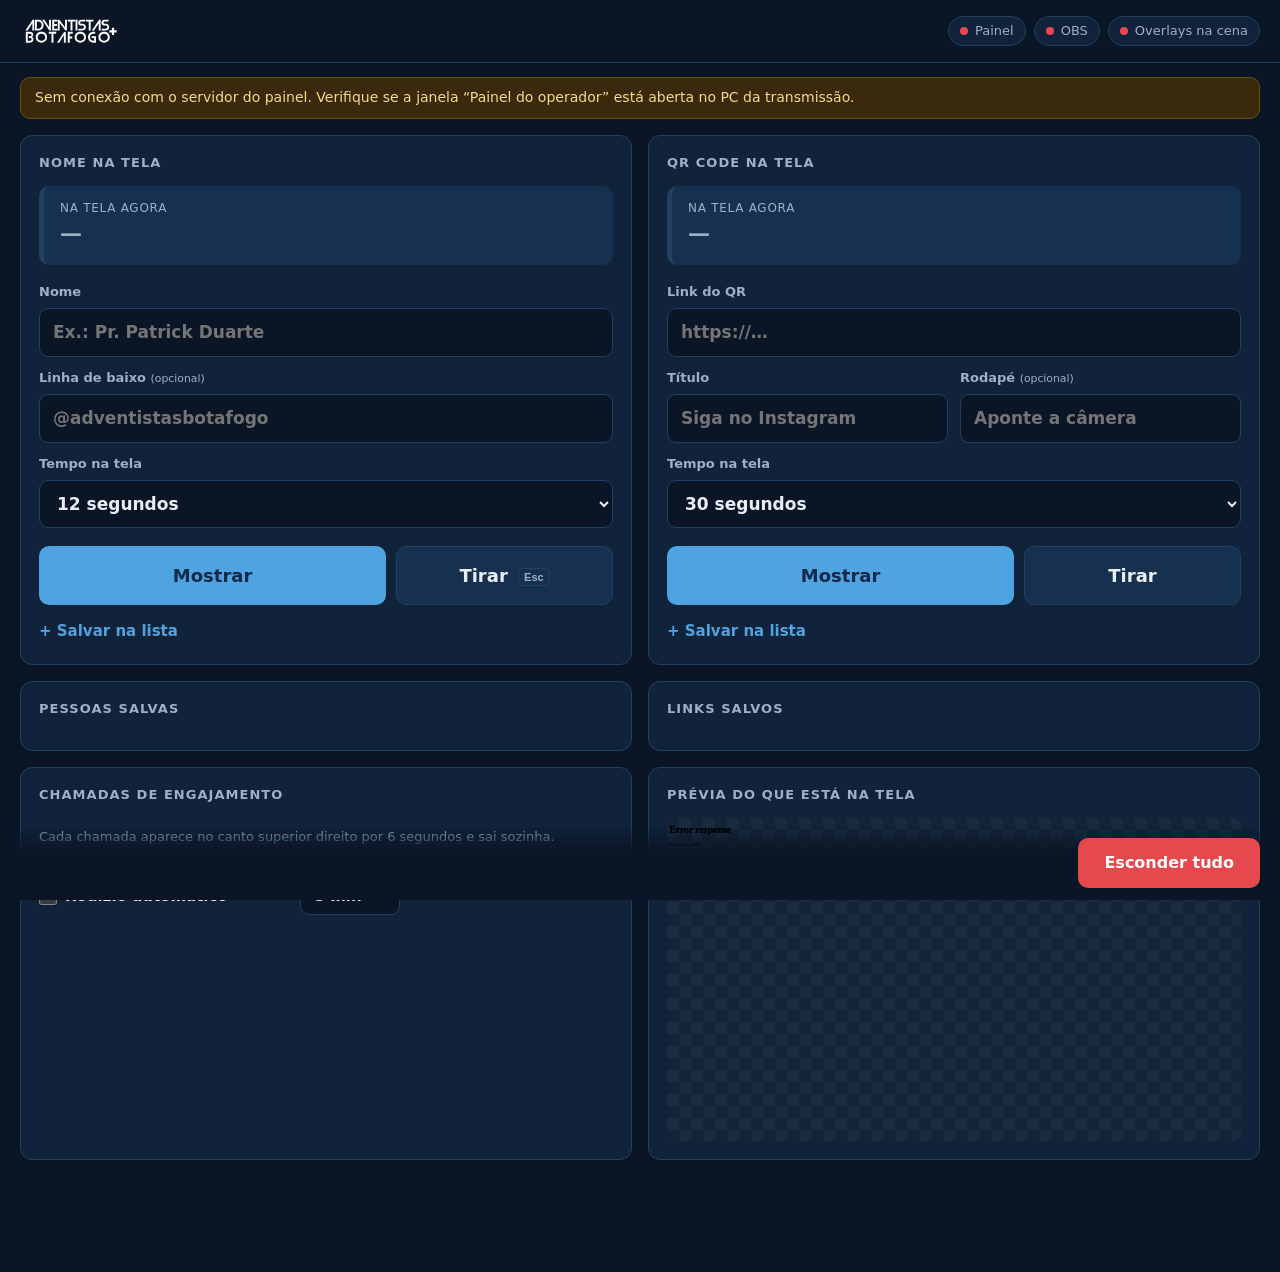
==== overlays OBS/painel/publico/index.html @ cd2907d4 "Versão 1.0: overlays e painel do operador Nome na tela, QR code, chamadas de engajamento (webm do Ef" ====
<!doctype html>
<html lang="pt-BR">
<head>
<meta charset="utf-8">
<meta name="viewport" content="width=device-width, initial-scale=1">
<title>Painel — Adventistas Botafogo</title>
<link rel="stylesheet" href="painel.css">
</head>
<body>
  <header class="topo">
    <div class="marca-topo">
      <img class="logo" src="logo-branca.svg" alt="Adventistas Botafogo">
      <span class="versao" id="versao"></span>
    </div>
    <div class="status">
      <span class="pilula" id="stServidor"><i></i>Painel</span>
      <span class="pilula" id="stObs"><i></i>OBS</span>
      <span class="pilula" id="stFonte"><i></i>Overlays na cena</span>
      <button class="btn-mini" id="btnInstalar" hidden>Instalar no OBS</button>
    </div>
  </header>

  <div class="aviso" id="aviso" hidden></div>

  <main class="grade">
    <!-- Nome -->
    <section class="cartao a-nome" aria-labelledby="tNome">
      <div class="cartao-cab">
        <h2 id="tNome">Nome na tela</h2>
        <span class="no-ar" id="noAr" hidden>● NO AR <b id="tempo">0:00</b></span>
      </div>

      <div class="atual" id="atual">
        <span class="atual-rotulo">Na tela agora</span>
        <strong id="atualNome">—</strong>
        <span id="atualLinha"></span>
      </div>

      <form id="form" autocomplete="off">
        <label>Nome
          <input id="nome" maxlength="120" placeholder="Ex.: Pr. Patrick Duarte" required>
        </label>
        <label><span>Linha de baixo <small>(opcional)</small></span>
          <input id="linha" maxlength="120" placeholder="@adventistasbotafogo">
        </label>
        <label>Tempo na tela
          <select id="duracao">
            <option value="0">Fica até eu tirar</option>
            <option value="8">8 segundos</option>
            <option value="12" selected>12 segundos</option>
            <option value="20">20 segundos</option>
          </select>
        </label>
        <div class="acoes">
          <button type="submit" class="btn btn-mostrar" id="btnMostrar">Mostrar</button>
          <button type="button" class="btn btn-tirar" id="btnTirar">Tirar <kbd>Esc</kbd></button>
        </div>
        <button type="button" class="btn-link" id="btnSalvar">+ Salvar na lista</button>
      </form>
    </section>

    <!-- QR code -->
    <section class="cartao a-qr" aria-labelledby="tQr">
      <div class="cartao-cab">
        <h2 id="tQr">QR code na tela</h2>
        <span class="no-ar" id="qrNoAr" hidden>● NO AR <b id="qrTempo">0:00</b></span>
      </div>

      <div class="atual" id="qrAtual">
        <span class="atual-rotulo">Na tela agora</span>
        <strong id="qrAtualTitulo">—</strong>
        <span id="qrAtualUrl"></span>
      </div>

      <form id="qrForm" autocomplete="off">
        <label>Link do QR
          <input id="qrUrl" maxlength="500" inputmode="url" placeholder="https://…" required>
        </label>
        <div class="dupla">
          <label>Título
            <input id="qrTitulo" maxlength="60" placeholder="Siga no Instagram">
          </label>
          <label><span>Rodapé <small>(opcional)</small></span>
            <input id="qrRodape" maxlength="60" placeholder="Aponte a câmera">
          </label>
        </div>
        <label>Tempo na tela
          <select id="qrDuracao">
            <option value="0">Fica até eu tirar</option>
            <option value="15">15 segundos</option>
            <option value="30" selected>30 segundos</option>
            <option value="60">1 minuto</option>
          </select>
        </label>
        <div class="acoes">
          <button type="submit" class="btn btn-mostrar">Mostrar</button>
          <button type="button" class="btn btn-tirar" id="qrTirar">Tirar</button>
        </div>
        <button type="button" class="btn-link" id="qrSalvar">+ Salvar na lista</button>
      </form>
    </section>

    <section class="cartao a-lista" aria-labelledby="tLista">
      <div class="cartao-cab"><h2 id="tLista">Pessoas salvas</h2></div>
      <ul class="lista" id="lista"></ul>
      <p class="vazio" id="listaVazia" hidden>Nenhuma pessoa salva ainda. Preencha o nome e clique em “Salvar na lista”.</p>
    </section>

    <section class="cartao a-links" aria-labelledby="tLinks">
      <div class="cartao-cab"><h2 id="tLinks">Links salvos</h2></div>
      <ul class="lista" id="links"></ul>
      <p class="vazio" id="linksVazia" hidden>Nenhum link salvo ainda. Preencha o link e clique em “Salvar na lista”.</p>
    </section>

    <section class="cartao a-eng" aria-labelledby="tEng">
      <div class="cartao-cab">
        <h2 id="tEng">Chamadas de engajamento</h2>
        <span class="no-ar" id="engNoAr" hidden>● NO AR</span>
      </div>
      <div class="chamadas" id="chamadas"></div>
      <p class="dica">Cada chamada aparece no canto superior direito por 6 segundos e sai sozinha.</p>

      <div class="rodizio">
        <label class="chave">
          <input type="checkbox" id="rodAtivo">
          <span>Rodízio automático</span>
        </label>
        <label class="rod-intervalo">a cada
          <select id="rodMinutos">
            <option value="5">5 min</option>
            <option value="10">10 min</option>
            <option value="15">15 min</option>
            <option value="20">20 min</option>
            <option value="30">30 min</option>
          </select>
        </label>
        <div class="rod-ids" id="rodIds"></div>
        <p class="rod-proxima" id="rodProxima"></p>
      </div>
    </section>

    <section class="cartao a-previa" aria-labelledby="tPrevia">
      <div class="cartao-cab"><h2 id="tPrevia">Prévia do que está na tela</h2></div>
      <div class="previa" id="previa">
        <iframe src="/overlay/lower-third.html?controle=1" title="Prévia do nome" tabindex="-1"></iframe>
        <iframe src="/overlay/qrcode.html?controle=1" title="Prévia do QR code" tabindex="-1"></iframe>
        <iframe src="/overlay/engajamento.html?controle=1" title="Prévia das chamadas" tabindex="-1"></iframe>
      </div>
    </section>
  </main>

  <footer class="rodape">
    <button class="btn btn-panico" id="btnTudo">Esconder tudo</button>
  </footer>

<script src="painel.js"></script>
</body>
</html>
---- overlays OBS/painel/publico/painel.css ----
@font-face { font-family: "Inter"; src: url("/overlay/fontes/inter-latin-600.woff2") format("woff2"); font-weight: 600; }
@font-face { font-family: "Inter"; src: url("/overlay/fontes/inter-latin-700.woff2") format("woff2"); font-weight: 700; }

:root {
  --fundo: #0A1626;
  --cartao: #10233B;
  --cartao-2: #163050;
  --borda: #22405F;
  --texto: #E8EEF5;
  --texto-2: #9DB0C5;
  --marinho: #0F2A4A;
  --azul: #4FA3E0;
  --verde: #2FBF71;
  --vermelho: #E5484D;
  --amarelo: #E8B931;
  --raio: 12px;
}

* { box-sizing: border-box; }
html { color-scheme: dark; }
body {
  margin: 0;
  min-height: 100vh;
  background: var(--fundo);
  color: var(--texto);
  font: 500 15px/1.4 "Inter", system-ui, sans-serif;
  padding-bottom: 96px;   /* espaço do rodapé fixo */
}
button, input, select { font: inherit; color: inherit; }

/* ---------- topo ---------- */
.topo {
  display: flex; align-items: center; justify-content: space-between; gap: 16px; flex-wrap: wrap;
  padding: 14px 20px;
  border-bottom: 1px solid var(--borda);
}
.logo { height: 34px; }
.marca-topo { display: flex; align-items: center; gap: 10px; }
.versao { font-size: 12px; color: var(--texto-2); letter-spacing: .04em; }
.status { display: flex; align-items: center; gap: 8px; flex-wrap: wrap; }
.pilula {
  display: inline-flex; align-items: center; gap: 7px;
  padding: 5px 11px; border-radius: 999px;
  background: var(--cartao); border: 1px solid var(--borda);
  font-size: 13px; color: var(--texto-2);
}
.pilula i { width: 8px; height: 8px; border-radius: 50%; background: var(--texto-2); }
.pilula.ok i { background: var(--verde); }
.pilula.erro i { background: var(--vermelho); }
.pilula.ok { color: var(--texto); }

.btn-mini {
  padding: 6px 12px; border-radius: 8px; border: 0; cursor: pointer;
  background: var(--azul); color: var(--marinho); font-weight: 700; font-size: 13px;
}

.aviso {
  margin: 14px 20px 0; padding: 10px 14px; border-radius: 10px;
  background: #3A2A0B; border: 1px solid #6B4E12; color: #F5D98A; font-size: 14px;
}

/* ---------- grade ---------- */
.grade {
  display: grid; gap: 16px; padding: 16px 20px;
  grid-template-columns: minmax(0, 1fr) minmax(0, 1fr);
  grid-template-areas: "nome qr" "lista links" "eng previa";
  max-width: 1280px; margin: 0 auto;
}
.a-nome { grid-area: nome; }
.a-qr { grid-area: qr; }
.a-lista { grid-area: lista; }
.a-links { grid-area: links; }
.a-previa { grid-area: previa; }
.a-eng { grid-area: eng; }
.dupla { display: grid; grid-template-columns: 1fr 1fr; gap: 12px; }
@media (max-width: 820px) {
  .grade { grid-template-columns: 1fr; grid-template-areas: "nome" "qr" "lista" "links" "eng" "previa"; padding: 16px; }
  .dupla { grid-template-columns: 1fr; }
  .topo { padding: 12px 16px; }
}

.cartao {
  background: var(--cartao); border: 1px solid var(--borda); border-radius: var(--raio);
  padding: 18px; min-width: 0;
}
.cartao-cab { display: flex; align-items: center; justify-content: space-between; gap: 10px; margin-bottom: 14px; }
h2 { margin: 0; font-size: 13px; font-weight: 700; letter-spacing: .08em; text-transform: uppercase; color: var(--texto-2); }

.no-ar {
  padding: 4px 10px; border-radius: 6px; background: var(--vermelho); color: #fff;
  font-size: 13px; font-weight: 700; letter-spacing: .04em;
  animation: piscar 1.6s ease-in-out infinite;
}
.no-ar b { font-variant-numeric: tabular-nums; margin-left: 4px; }
@keyframes piscar { 50% { opacity: .65; } }

/* o que está na tela agora */
.atual {
  display: flex; flex-direction: column; gap: 2px;
  padding: 14px 16px; margin-bottom: 18px;
  border-radius: 10px; border-left: 5px solid var(--borda);
  background: var(--cartao-2);
}
.atual.ligado { border-left-color: var(--vermelho); }
.atual-rotulo { font-size: 12px; color: var(--texto-2); text-transform: uppercase; letter-spacing: .06em; }
.atual strong { font-size: 22px; font-weight: 700; overflow-wrap: anywhere; }
.atual span:last-child { color: var(--texto-2); overflow-wrap: anywhere; }
.atual:not(.ligado) strong { color: var(--texto-2); font-weight: 600; }

/* formulário */
form { display: grid; gap: 12px; }
label { display: grid; gap: 6px; font-size: 13px; color: var(--texto-2); font-weight: 600; }
label small { font-weight: 500; }
input, select {
  width: 100%; padding: 12px 13px; border-radius: 9px;
  background: var(--fundo); border: 1px solid var(--borda); color: var(--texto); font-size: 17px;
}
input:focus, select:focus { outline: 2px solid var(--azul); outline-offset: 1px; border-color: transparent; }

.acoes { display: grid; grid-template-columns: 1.6fr 1fr; gap: 10px; margin-top: 6px; }
.btn {
  border: 0; border-radius: 10px; cursor: pointer;
  padding: 16px 14px; font-size: 18px; font-weight: 700;
  transition: transform .06s, filter .15s;
}
.btn:active { transform: scale(.98); }
.btn:hover { filter: brightness(1.08); }
.btn:disabled { opacity: .45; cursor: not-allowed; }
.btn-mostrar { background: var(--azul); color: var(--marinho); }
.btn-tirar { background: var(--cartao-2); color: var(--texto); border: 1px solid var(--borda); }
kbd { font: 600 11px "Inter", sans-serif; padding: 2px 5px; border-radius: 4px; border: 1px solid var(--borda); color: var(--texto-2); margin-left: 4px; vertical-align: middle; }
@media (hover: none) { kbd { display: none; } }
.btn-link { justify-self: start; background: none; border: 0; padding: 4px 0; color: var(--azul); cursor: pointer; font-weight: 600; }

/* lista */
.lista { list-style: none; margin: 0; padding: 0; display: grid; grid-template-columns: minmax(0, 1fr); gap: 8px; }
.item {
  display: flex; align-items: center; gap: 10px;
  padding: 10px 10px 10px 14px; border-radius: 10px;
  background: var(--cartao-2); border: 1px solid transparent;
}
.item.ativo { border-color: var(--vermelho); }
.item-texto { flex: 1; min-width: 0; cursor: pointer; }
.item-texto strong { display: block; font-weight: 700; white-space: nowrap; overflow: hidden; text-overflow: ellipsis; }
.item-texto span { display: block; font-size: 13px; color: var(--texto-2); white-space: nowrap; overflow: hidden; text-overflow: ellipsis; }
.item button { border: 0; border-radius: 8px; cursor: pointer; font-weight: 700; }
.item .ir { padding: 9px 14px; background: var(--azul); color: var(--marinho); }
.item .rem { width: 34px; height: 34px; background: transparent; color: var(--texto-2); font-size: 18px; }
.item .rem:hover { color: var(--vermelho); }
.vazio { color: var(--texto-2); margin: 0; font-size: 14px; }

/* prévia */
.previa {
  position: relative; width: 100%; aspect-ratio: 16 / 9; overflow: hidden; border-radius: 8px;
  background:
    repeating-conic-gradient(#1a2b40 0% 25%, #142336 0% 50%) 0 0 / 24px 24px;
}
.previa iframe {
  position: absolute; top: 0; left: 0; width: 1920px; height: 1080px; border: 0;
  transform-origin: 0 0; pointer-events: none; background: transparent;
  color-scheme: light;   /* igual ao overlay; senão o navegador pinta o iframe de branco */
}

/* rodapé */
.rodape {
  position: fixed; left: 0; right: 0; bottom: 0;
  padding: 12px 20px; display: flex; justify-content: flex-end;
  background: linear-gradient(transparent, var(--fundo) 35%);
}
.btn-panico { background: var(--vermelho); color: #fff; padding: 14px 26px; font-size: 16px; }
@media (max-width: 820px) { .rodape { padding: 12px 16px; } .btn-panico { width: 100%; } }

.toast {
  position: fixed; left: 50%; bottom: 90px; transform: translateX(-50%);
  background: #fff; color: var(--marinho); font-weight: 700;
  padding: 10px 16px; border-radius: 10px; box-shadow: 0 6px 24px #0008;
  z-index: 10;
}

/* chamadas de engajamento */
.chamadas { display: grid; grid-template-columns: repeat(auto-fit, minmax(140px, 1fr)); gap: 10px; }
.chamada {
  border: 1px solid var(--borda); border-radius: 10px; cursor: pointer;
  padding: 16px 12px; font-size: 16px; font-weight: 700;
  background: var(--cartao-2); color: var(--texto);
  transition: transform .06s, filter .15s;
}
.chamada:hover { filter: brightness(1.15); }
.chamada:active { transform: scale(.98); }
.chamada.tocando { background: var(--vermelho); border-color: var(--vermelho); color: #fff; }
.dica { margin: 10px 0 0; font-size: 13px; color: var(--texto-2); }
.rodizio {
  margin-top: 16px; padding-top: 14px; border-top: 1px solid var(--borda);
  display: flex; flex-wrap: wrap; align-items: center; gap: 10px 16px;
}
.chave { display: inline-flex; align-items: center; gap: 8px; font-size: 15px; color: var(--texto); cursor: pointer; }
.chave input, .marca input { width: 18px; height: 18px; padding: 0; margin: 0; accent-color: var(--azul); }
.rod-intervalo { display: inline-flex; align-items: center; gap: 8px; }
.rod-intervalo select { width: auto; padding: 8px 10px; font-size: 15px; }
.rod-ids { display: flex; flex-wrap: wrap; gap: 6px 14px; width: 100%; }
.marca { display: inline-flex; flex-direction: row; align-items: center; gap: 6px; font-weight: 500; color: var(--texto); cursor: pointer; }
.rod-proxima { margin: 0; width: 100%; font-size: 14px; color: var(--texto-2); font-variant-numeric: tabular-nums; }
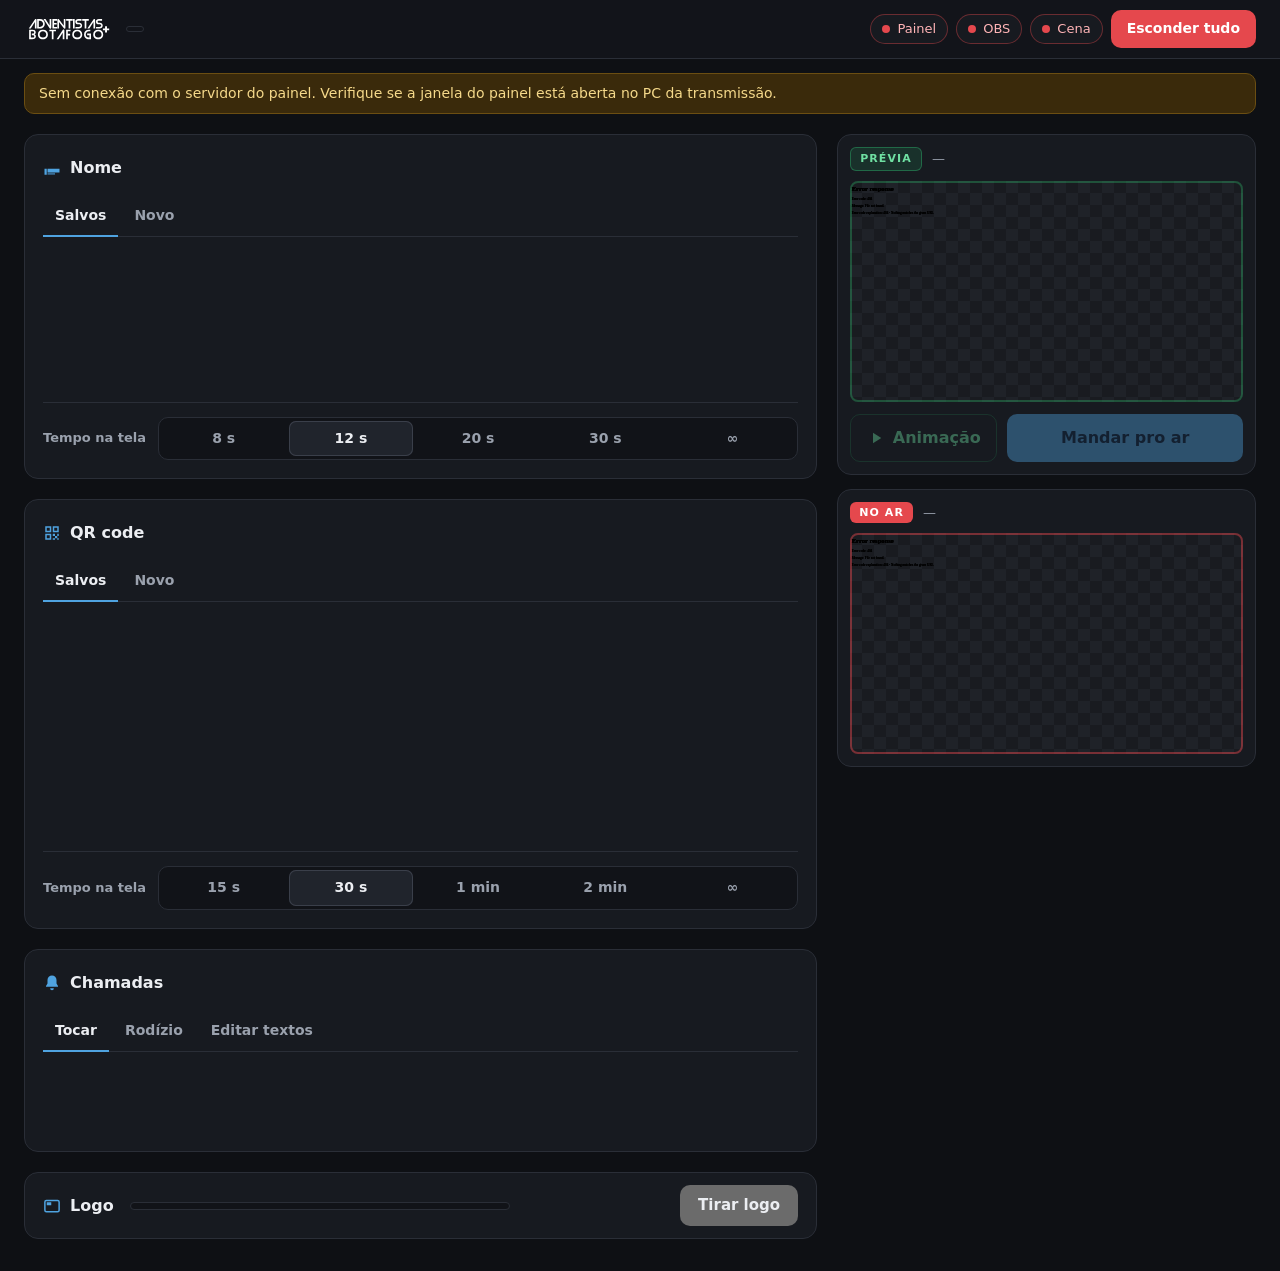
==== commit 7bb5cb52: "Versão 1.1: visual compacto, chamadas em HTML e painel novo - Nome e QR em 70%, linha de baixo em ca" ====
--- a/overlays OBS/painel/publico/index.html
+++ b/overlays OBS/painel/publico/index.html
@@ -1,158 +1,237 @@
-<!doctype html>
-<html lang="pt-BR">
-<head>
-<meta charset="utf-8">
-<meta name="viewport" content="width=device-width, initial-scale=1">
-<title>Painel — Adventistas Botafogo</title>
-<link rel="stylesheet" href="painel.css">
-</head>
-<body>
-  <header class="topo">
-    <div class="marca-topo">
-      <img class="logo" src="logo-branca.svg" alt="Adventistas Botafogo">
-      <span class="versao" id="versao"></span>
-    </div>
-    <div class="status">
-      <span class="pilula" id="stServidor"><i></i>Painel</span>
-      <span class="pilula" id="stObs"><i></i>OBS</span>
-      <span class="pilula" id="stFonte"><i></i>Overlays na cena</span>
-      <button class="btn-mini" id="btnInstalar" hidden>Instalar no OBS</button>
-    </div>
-  </header>
-
-  <div class="aviso" id="aviso" hidden></div>
-
-  <main class="grade">
-    <!-- Nome -->
-    <section class="cartao a-nome" aria-labelledby="tNome">
-      <div class="cartao-cab">
-        <h2 id="tNome">Nome na tela</h2>
-        <span class="no-ar" id="noAr" hidden>● NO AR <b id="tempo">0:00</b></span>
-      </div>
-
-      <div class="atual" id="atual">
-        <span class="atual-rotulo">Na tela agora</span>
-        <strong id="atualNome">—</strong>
-        <span id="atualLinha"></span>
-      </div>
-
-      <form id="form" autocomplete="off">
-        <label>Nome
-          <input id="nome" maxlength="120" placeholder="Ex.: Pr. Patrick Duarte" required>
-        </label>
-        <label><span>Linha de baixo <small>(opcional)</small></span>
-          <input id="linha" maxlength="120" placeholder="@adventistasbotafogo">
-        </label>
-        <label>Tempo na tela
-          <select id="duracao">
-            <option value="0">Fica até eu tirar</option>
-            <option value="8">8 segundos</option>
-            <option value="12" selected>12 segundos</option>
-            <option value="20">20 segundos</option>
-          </select>
-        </label>
-        <div class="acoes">
-          <button type="submit" class="btn btn-mostrar" id="btnMostrar">Mostrar</button>
-          <button type="button" class="btn btn-tirar" id="btnTirar">Tirar <kbd>Esc</kbd></button>
-        </div>
-        <button type="button" class="btn-link" id="btnSalvar">+ Salvar na lista</button>
-      </form>
-    </section>
-
-    <!-- QR code -->
-    <section class="cartao a-qr" aria-labelledby="tQr">
-      <div class="cartao-cab">
-        <h2 id="tQr">QR code na tela</h2>
-        <span class="no-ar" id="qrNoAr" hidden>● NO AR <b id="qrTempo">0:00</b></span>
-      </div>
-
-      <div class="atual" id="qrAtual">
-        <span class="atual-rotulo">Na tela agora</span>
-        <strong id="qrAtualTitulo">—</strong>
-        <span id="qrAtualUrl"></span>
-      </div>
-
-      <form id="qrForm" autocomplete="off">
-        <label>Link do QR
-          <input id="qrUrl" maxlength="500" inputmode="url" placeholder="https://…" required>
-        </label>
-        <div class="dupla">
-          <label>Título
-            <input id="qrTitulo" maxlength="60" placeholder="Siga no Instagram">
-          </label>
-          <label><span>Rodapé <small>(opcional)</small></span>
-            <input id="qrRodape" maxlength="60" placeholder="Aponte a câmera">
-          </label>
-        </div>
-        <label>Tempo na tela
-          <select id="qrDuracao">
-            <option value="0">Fica até eu tirar</option>
-            <option value="15">15 segundos</option>
-            <option value="30" selected>30 segundos</option>
-            <option value="60">1 minuto</option>
-          </select>
-        </label>
-        <div class="acoes">
-          <button type="submit" class="btn btn-mostrar">Mostrar</button>
-          <button type="button" class="btn btn-tirar" id="qrTirar">Tirar</button>
-        </div>
-        <button type="button" class="btn-link" id="qrSalvar">+ Salvar na lista</button>
-      </form>
-    </section>
-
-    <section class="cartao a-lista" aria-labelledby="tLista">
-      <div class="cartao-cab"><h2 id="tLista">Pessoas salvas</h2></div>
-      <ul class="lista" id="lista"></ul>
-      <p class="vazio" id="listaVazia" hidden>Nenhuma pessoa salva ainda. Preencha o nome e clique em “Salvar na lista”.</p>
-    </section>
-
-    <section class="cartao a-links" aria-labelledby="tLinks">
-      <div class="cartao-cab"><h2 id="tLinks">Links salvos</h2></div>
-      <ul class="lista" id="links"></ul>
-      <p class="vazio" id="linksVazia" hidden>Nenhum link salvo ainda. Preencha o link e clique em “Salvar na lista”.</p>
-    </section>
-
-    <section class="cartao a-eng" aria-labelledby="tEng">
-      <div class="cartao-cab">
-        <h2 id="tEng">Chamadas de engajamento</h2>
-        <span class="no-ar" id="engNoAr" hidden>● NO AR</span>
-      </div>
-      <div class="chamadas" id="chamadas"></div>
-      <p class="dica">Cada chamada aparece no canto superior direito por 6 segundos e sai sozinha.</p>
-
-      <div class="rodizio">
-        <label class="chave">
-          <input type="checkbox" id="rodAtivo">
-          <span>Rodízio automático</span>
-        </label>
-        <label class="rod-intervalo">a cada
-          <select id="rodMinutos">
-            <option value="5">5 min</option>
-            <option value="10">10 min</option>
-            <option value="15">15 min</option>
-            <option value="20">20 min</option>
-            <option value="30">30 min</option>
-          </select>
-        </label>
-        <div class="rod-ids" id="rodIds"></div>
-        <p class="rod-proxima" id="rodProxima"></p>
-      </div>
-    </section>
-
-    <section class="cartao a-previa" aria-labelledby="tPrevia">
-      <div class="cartao-cab"><h2 id="tPrevia">Prévia do que está na tela</h2></div>
-      <div class="previa" id="previa">
-        <iframe src="/overlay/lower-third.html?controle=1" title="Prévia do nome" tabindex="-1"></iframe>
-        <iframe src="/overlay/qrcode.html?controle=1" title="Prévia do QR code" tabindex="-1"></iframe>
-        <iframe src="/overlay/engajamento.html?controle=1" title="Prévia das chamadas" tabindex="-1"></iframe>
-      </div>
-    </section>
-  </main>
-
-  <footer class="rodape">
-    <button class="btn btn-panico" id="btnTudo">Esconder tudo</button>
-  </footer>
-
-<script src="painel.js"></script>
-</body>
-</html>
+<!doctype html>
+<html lang="pt-BR">
+<head>
+<meta charset="utf-8">
+<meta name="viewport" content="width=device-width, initial-scale=1">
+<title>Painel — Adventistas Botafogo</title>
+<link rel="stylesheet" href="painel.css">
+</head>
+<body>
+  <!-- ícones (usados com <svg><use href="#i-…"/></svg>) -->
+  <svg width="0" height="0" style="position:absolute" aria-hidden="true">
+    <symbol id="i-olho" viewBox="0 0 24 24"><path fill="none" stroke="currentColor" stroke-width="2" d="M2 12s3.6-7 10-7 10 7 10 7-3.6 7-10 7S2 12 2 12Z"/><circle cx="12" cy="12" r="3" fill="currentColor"/></symbol>
+    <symbol id="i-play" viewBox="0 0 24 24"><path fill="currentColor" d="M8 5v14l11-7z"/></symbol>
+    <symbol id="i-lapis" viewBox="0 0 24 24"><path fill="currentColor" d="M3 17.2V21h3.8l11-11-3.8-3.8-11 11ZM20.7 7a1 1 0 0 0 0-1.4l-2.3-2.3a1 1 0 0 0-1.4 0l-1.8 1.8 3.8 3.8L20.7 7Z"/></symbol>
+    <symbol id="i-mais" viewBox="0 0 24 24"><path fill="none" stroke="currentColor" stroke-width="2.4" stroke-linecap="round" d="M12 5v14M5 12h14"/></symbol>
+    <symbol id="i-x" viewBox="0 0 24 24"><path fill="none" stroke="currentColor" stroke-width="2.4" stroke-linecap="round" d="M6 6l12 12M18 6 6 18"/></symbol>
+    <symbol id="i-nome" viewBox="0 0 24 24"><rect x="2" y="13" width="3" height="8" fill="currentColor"/><rect x="6" y="13" width="16" height="5" fill="currentColor"/><rect x="6" y="18.5" width="10" height="2.5" fill="currentColor" opacity=".6"/></symbol>
+    <symbol id="i-qr" viewBox="0 0 24 24"><path fill="currentColor" d="M3 3h8v8H3V3Zm2 2v4h4V5H5Zm8-2h8v8h-8V3Zm2 2v4h4V5h-4ZM3 13h8v8H3v-8Zm2 2v4h4v-4H5Zm8-2h3v3h-3v-3Zm3 3h3v3h-3v-3Zm-3 3h3v2h-3v-2Zm6-6h2v3h-2v-3Zm0 6h2v2h-2v-2Z"/></symbol>
+    <symbol id="i-sino" viewBox="0 0 24 24"><path fill="currentColor" d="M12 2a6 6 0 0 0-6 6v4.5L4 16v1h16v-1l-2-3.5V8a6 6 0 0 0-6-6Zm-2.5 17a2.5 2.5 0 0 0 5 0h-5Z"/></symbol>
+    <symbol id="i-logo" viewBox="0 0 24 24"><rect x="2.5" y="4.5" width="19" height="15" rx="2" fill="none" stroke="currentColor" stroke-width="2"/><rect x="5" y="7" width="6" height="4" fill="currentColor"/></symbol>
+  </svg>
+
+  <header class="topo">
+    <div class="marca-topo">
+      <img class="logo" src="logo-branca.svg" alt="Adventistas Botafogo">
+      <span class="versao" id="versao"></span>
+    </div>
+    <div class="status">
+      <span class="pilula" id="stServidor" title="Servidor do painel"><i></i>Painel</span>
+      <span class="pilula" id="stObs" title="Conexão com o OBS"><i></i>OBS</span>
+      <span class="pilula" id="stFonte"><i></i>Cena</span>
+      <button class="btn-mini" id="btnInstalar" hidden>Instalar no OBS</button>
+      <button class="btn btn-panico" id="btnTudo" title="Tira nome, QR e chamada da tela (o logo fica)">Esconder tudo</button>
+    </div>
+  </header>
+
+  <div class="aviso" id="aviso" hidden></div>
+
+  <div class="app">
+    <!-- ================= monitor ================= -->
+    <aside class="monitor" aria-label="Monitor">
+      <section class="tela-bloco">
+        <div class="tela-cab">
+          <span class="selo selo-previa">Prévia</span>
+          <span class="tela-titulo" id="pvTitulo">—</span>
+        </div>
+        <div class="tela" id="telaPrevia">
+          <iframe id="pvLt"   src="/overlay/lower-third.html?previa=1" title="Prévia do nome" tabindex="-1"></iframe>
+          <iframe id="pvQr"   src="/overlay/qrcode.html?previa=1" title="Prévia do QR code" tabindex="-1"></iframe>
+          <iframe id="pvEng"  src="/overlay/engajamento.html?previa=1" title="Prévia da chamada" tabindex="-1"></iframe>
+          <iframe id="pvLogo" src="/overlay/logo.html?previa=1" title="Prévia do logo" tabindex="-1"></iframe>
+        </div>
+        <div class="tela-acoes">
+          <button type="button" class="btn btn-sec" id="pvAnimar" disabled><svg class="ic"><use href="#i-play"/></svg>Animação</button>
+          <button type="button" class="btn btn-noar" id="pvNoAr" disabled>Mandar pro ar</button>
+        </div>
+      </section>
+
+      <section class="tela-bloco">
+        <div class="tela-cab">
+          <span class="selo selo-noar">No ar</span>
+          <span class="tela-titulo" id="noArTitulo">—</span>
+        </div>
+        <div class="tela" id="telaNoAr">
+          <iframe src="/overlay/lower-third.html?controle=1" title="Nome no ar" tabindex="-1"></iframe>
+          <iframe src="/overlay/qrcode.html?controle=1" title="QR code no ar" tabindex="-1"></iframe>
+          <iframe src="/overlay/engajamento.html?controle=1" title="Chamada no ar" tabindex="-1"></iframe>
+          <iframe src="/overlay/logo.html?controle=1" title="Logo no ar" tabindex="-1"></iframe>
+        </div>
+      </section>
+    </aside>
+
+    <!-- ================= controles ================= -->
+    <main class="controles">
+      <!-- Nome -->
+      <section class="cartao" id="cNome" data-abas>
+        <div class="cartao-cab">
+          <h2><svg class="ic"><use href="#i-nome"/></svg>Nome</h2>
+          <div class="estado" id="ltEstado">
+            <span class="chip-noar" id="noAr" hidden>● <b id="tempo">0:00</b></span>
+            <span class="estado-txt" id="atualNome"></span>
+            <button type="button" class="btn-tirar-mini" id="btnTirar" hidden title="Tirar do ar (Esc)">Tirar</button>
+          </div>
+        </div>
+        <nav class="abas" role="tablist">
+          <button type="button" class="aba ativa" data-aba="salvos" role="tab">Salvos</button>
+          <button type="button" class="aba" data-aba="editar" role="tab" id="abaNomeEditar">Novo</button>
+        </nav>
+        <div class="paineis">
+
+        <div class="painel-aba ativa" data-painel="salvos">
+          <div class="tiles" id="lista"></div>
+        </div>
+
+        <div class="painel-aba" data-painel="editar">
+          <form id="form" autocomplete="off">
+            <div class="dupla">
+              <label>Nome
+                <input id="nome" maxlength="120" placeholder="Pr. Patrick Duarte" required>
+              </label>
+              <label>Linha de baixo
+                <input id="linha" maxlength="120" placeholder="@adventistasbotafogo">
+              </label>
+            </div>
+            <div class="acoes">
+              <button type="button" class="btn btn-sec" id="btnPrever"><svg class="ic"><use href="#i-olho"/></svg>Prévia</button>
+              <button type="submit" class="btn btn-noar">Mandar pro ar</button>
+              <button type="button" class="btn btn-tirar" id="btnSalvar" title="Guarda só o texto nos salvos">Salvar</button>
+            </div>
+            <button type="button" class="btn-link perigo" id="btnExcluir" hidden>Excluir dos salvos</button>
+          </form>
+        </div>
+        </div>
+        <div class="tempo-bar">
+          <span class="rotulo">Tempo na tela</span>
+          <div class="segmentos segmentos-largos" id="duracao">
+          <label><input type="radio" name="duracao" value="8"><span>8 s</span></label>
+          <label><input type="radio" name="duracao" value="12" checked><span>12 s</span></label>
+          <label><input type="radio" name="duracao" value="20"><span>20 s</span></label>
+          <label><input type="radio" name="duracao" value="30"><span>30 s</span></label>
+          <label><input type="radio" name="duracao" value="0"><span title="Fica até tirar">∞</span></label>
+          </div>
+        </div>
+      </section>
+
+      <!-- QR code -->
+      <section class="cartao" id="cQr" data-abas>
+        <div class="cartao-cab">
+          <h2><svg class="ic"><use href="#i-qr"/></svg>QR code</h2>
+          <div class="estado">
+            <span class="chip-noar" id="qrNoAr" hidden>● <b id="qrTempo">0:00</b></span>
+            <span class="estado-txt" id="qrAtualTitulo"></span>
+            <button type="button" class="btn-tirar-mini" id="qrTirar" hidden>Tirar</button>
+          </div>
+        </div>
+        <nav class="abas" role="tablist">
+          <button type="button" class="aba ativa" data-aba="salvos" role="tab">Salvos</button>
+          <button type="button" class="aba" data-aba="editar" role="tab" id="abaQrEditar">Novo</button>
+        </nav>
+        <div class="paineis">
+
+        <div class="painel-aba ativa" data-painel="salvos">
+          <div class="tiles" id="links"></div>
+        </div>
+
+        <div class="painel-aba" data-painel="editar">
+          <form id="qrForm" autocomplete="off">
+            <label>Link
+              <input id="qrUrl" maxlength="500" inputmode="url" placeholder="https://…" required>
+            </label>
+            <div class="dupla">
+              <label>Título
+                <input id="qrTitulo" maxlength="60" placeholder="Siga no Instagram">
+              </label>
+              <label>Rodapé
+                <input id="qrRodape" maxlength="60" placeholder="Aponte a câmera">
+              </label>
+            </div>
+            <div class="acoes">
+              <button type="button" class="btn btn-sec" id="qrPrever"><svg class="ic"><use href="#i-olho"/></svg>Prévia</button>
+              <button type="submit" class="btn btn-noar">Mandar pro ar</button>
+              <button type="button" class="btn btn-tirar" id="qrSalvar" title="Guarda só o texto nos salvos">Salvar</button>
+            </div>
+            <button type="button" class="btn-link perigo" id="qrExcluir" hidden>Excluir dos salvos</button>
+          </form>
+        </div>
+        </div>
+        <div class="tempo-bar">
+          <span class="rotulo">Tempo na tela</span>
+          <div class="segmentos segmentos-largos" id="qrDuracao">
+          <label><input type="radio" name="qrDuracao" value="15"><span>15 s</span></label>
+          <label><input type="radio" name="qrDuracao" value="30" checked><span>30 s</span></label>
+          <label><input type="radio" name="qrDuracao" value="60"><span>1 min</span></label>
+          <label><input type="radio" name="qrDuracao" value="120"><span>2 min</span></label>
+          <label><input type="radio" name="qrDuracao" value="0"><span title="Fica até tirar">∞</span></label>
+          </div>
+        </div>
+      </section>
+
+      <!-- Chamadas -->
+      <section class="cartao cartao-largo" id="cEng" data-abas>
+        <div class="cartao-cab">
+          <h2><svg class="ic"><use href="#i-sino"/></svg>Chamadas</h2>
+          <div class="estado">
+            <span class="chip-noar" id="engNoAr" hidden>● no ar</span>
+            <span class="chip-rod" id="rodChip" hidden></span>
+          </div>
+        </div>
+        <nav class="abas" role="tablist">
+          <button type="button" class="aba ativa" data-aba="tocar" role="tab">Tocar</button>
+          <button type="button" class="aba" data-aba="rodizio" role="tab">Rodízio</button>
+          <button type="button" class="aba" data-aba="textos" role="tab">Editar textos</button>
+        </nav>
+        <div class="paineis">
+
+        <div class="painel-aba ativa" data-painel="tocar">
+          <div class="tiles tiles-chamadas" id="chamadas"></div>
+        </div>
+
+        <div class="painel-aba" data-painel="rodizio">
+          <div class="rodizio">
+            <label class="chave">
+              <input type="checkbox" id="rodAtivo">
+              <span class="chave-trilho"></span>
+              <span>Automático</span>
+            </label>
+            <div class="segmentos" id="rodMinutos">
+              <label><input type="radio" name="rodMinutos" value="5"><span>5 min</span></label>
+              <label><input type="radio" name="rodMinutos" value="10"><span>10 min</span></label>
+              <label><input type="radio" name="rodMinutos" value="15"><span>15 min</span></label>
+              <label><input type="radio" name="rodMinutos" value="20"><span>20 min</span></label>
+              <label><input type="radio" name="rodMinutos" value="30"><span>30 min</span></label>
+            </div>
+          </div>
+          <div class="rod-ids" id="rodIds"></div>
+          <p class="rod-proxima" id="rodProxima"></p>
+        </div>
+
+        <div class="painel-aba" data-painel="textos">
+          <div id="engTextos"></div>
+        </div>
+        </div>
+      </section>
+
+      <!-- Logo -->
+      <section class="cartao cartao-linha" id="cLogo">
+        <h2><svg class="ic"><use href="#i-logo"/></svg>Logo</h2>
+        <div class="segmentos" id="logoVersao" title="Escolher mostra na prévia"></div>
+        <span class="chip-noar" id="logoNoAr" hidden>● no ar</span>
+        <button type="button" class="btn" id="logoBotao">Tirar logo</button>
+      </section>
+    </main>
+  </div>
+
+<script src="painel.js"></script>
+</body>
+</html>
--- a/overlays OBS/painel/publico/painel.css
+++ b/overlays OBS/painel/publico/painel.css
@@ -1,202 +1,335 @@
-@font-face { font-family: "Inter"; src: url("/overlay/fontes/inter-latin-600.woff2") format("woff2"); font-weight: 600; }
-@font-face { font-family: "Inter"; src: url("/overlay/fontes/inter-latin-700.woff2") format("woff2"); font-weight: 700; }
-
-:root {
-  --fundo: #0A1626;
-  --cartao: #10233B;
-  --cartao-2: #163050;
-  --borda: #22405F;
-  --texto: #E8EEF5;
-  --texto-2: #9DB0C5;
-  --marinho: #0F2A4A;
-  --azul: #4FA3E0;
-  --verde: #2FBF71;
-  --vermelho: #E5484D;
-  --amarelo: #E8B931;
-  --raio: 12px;
-}
-
-* { box-sizing: border-box; }
-html { color-scheme: dark; }
-body {
-  margin: 0;
-  min-height: 100vh;
-  background: var(--fundo);
-  color: var(--texto);
-  font: 500 15px/1.4 "Inter", system-ui, sans-serif;
-  padding-bottom: 96px;   /* espaço do rodapé fixo */
-}
-button, input, select { font: inherit; color: inherit; }
-
-/* ---------- topo ---------- */
-.topo {
-  display: flex; align-items: center; justify-content: space-between; gap: 16px; flex-wrap: wrap;
-  padding: 14px 20px;
-  border-bottom: 1px solid var(--borda);
-}
-.logo { height: 34px; }
-.marca-topo { display: flex; align-items: center; gap: 10px; }
-.versao { font-size: 12px; color: var(--texto-2); letter-spacing: .04em; }
-.status { display: flex; align-items: center; gap: 8px; flex-wrap: wrap; }
-.pilula {
-  display: inline-flex; align-items: center; gap: 7px;
-  padding: 5px 11px; border-radius: 999px;
-  background: var(--cartao); border: 1px solid var(--borda);
-  font-size: 13px; color: var(--texto-2);
-}
-.pilula i { width: 8px; height: 8px; border-radius: 50%; background: var(--texto-2); }
-.pilula.ok i { background: var(--verde); }
-.pilula.erro i { background: var(--vermelho); }
-.pilula.ok { color: var(--texto); }
-
-.btn-mini {
-  padding: 6px 12px; border-radius: 8px; border: 0; cursor: pointer;
-  background: var(--azul); color: var(--marinho); font-weight: 700; font-size: 13px;
-}
-
-.aviso {
-  margin: 14px 20px 0; padding: 10px 14px; border-radius: 10px;
-  background: #3A2A0B; border: 1px solid #6B4E12; color: #F5D98A; font-size: 14px;
-}
-
-/* ---------- grade ---------- */
-.grade {
-  display: grid; gap: 16px; padding: 16px 20px;
-  grid-template-columns: minmax(0, 1fr) minmax(0, 1fr);
-  grid-template-areas: "nome qr" "lista links" "eng previa";
-  max-width: 1280px; margin: 0 auto;
-}
-.a-nome { grid-area: nome; }
-.a-qr { grid-area: qr; }
-.a-lista { grid-area: lista; }
-.a-links { grid-area: links; }
-.a-previa { grid-area: previa; }
-.a-eng { grid-area: eng; }
-.dupla { display: grid; grid-template-columns: 1fr 1fr; gap: 12px; }
-@media (max-width: 820px) {
-  .grade { grid-template-columns: 1fr; grid-template-areas: "nome" "qr" "lista" "links" "eng" "previa"; padding: 16px; }
-  .dupla { grid-template-columns: 1fr; }
-  .topo { padding: 12px 16px; }
-}
-
-.cartao {
-  background: var(--cartao); border: 1px solid var(--borda); border-radius: var(--raio);
-  padding: 18px; min-width: 0;
-}
-.cartao-cab { display: flex; align-items: center; justify-content: space-between; gap: 10px; margin-bottom: 14px; }
-h2 { margin: 0; font-size: 13px; font-weight: 700; letter-spacing: .08em; text-transform: uppercase; color: var(--texto-2); }
-
-.no-ar {
-  padding: 4px 10px; border-radius: 6px; background: var(--vermelho); color: #fff;
-  font-size: 13px; font-weight: 700; letter-spacing: .04em;
-  animation: piscar 1.6s ease-in-out infinite;
-}
-.no-ar b { font-variant-numeric: tabular-nums; margin-left: 4px; }
-@keyframes piscar { 50% { opacity: .65; } }
-
-/* o que está na tela agora */
-.atual {
-  display: flex; flex-direction: column; gap: 2px;
-  padding: 14px 16px; margin-bottom: 18px;
-  border-radius: 10px; border-left: 5px solid var(--borda);
-  background: var(--cartao-2);
-}
-.atual.ligado { border-left-color: var(--vermelho); }
-.atual-rotulo { font-size: 12px; color: var(--texto-2); text-transform: uppercase; letter-spacing: .06em; }
-.atual strong { font-size: 22px; font-weight: 700; overflow-wrap: anywhere; }
-.atual span:last-child { color: var(--texto-2); overflow-wrap: anywhere; }
-.atual:not(.ligado) strong { color: var(--texto-2); font-weight: 600; }
-
-/* formulário */
-form { display: grid; gap: 12px; }
-label { display: grid; gap: 6px; font-size: 13px; color: var(--texto-2); font-weight: 600; }
-label small { font-weight: 500; }
-input, select {
-  width: 100%; padding: 12px 13px; border-radius: 9px;
-  background: var(--fundo); border: 1px solid var(--borda); color: var(--texto); font-size: 17px;
-}
-input:focus, select:focus { outline: 2px solid var(--azul); outline-offset: 1px; border-color: transparent; }
-
-.acoes { display: grid; grid-template-columns: 1.6fr 1fr; gap: 10px; margin-top: 6px; }
-.btn {
-  border: 0; border-radius: 10px; cursor: pointer;
-  padding: 16px 14px; font-size: 18px; font-weight: 700;
-  transition: transform .06s, filter .15s;
-}
-.btn:active { transform: scale(.98); }
-.btn:hover { filter: brightness(1.08); }
-.btn:disabled { opacity: .45; cursor: not-allowed; }
-.btn-mostrar { background: var(--azul); color: var(--marinho); }
-.btn-tirar { background: var(--cartao-2); color: var(--texto); border: 1px solid var(--borda); }
-kbd { font: 600 11px "Inter", sans-serif; padding: 2px 5px; border-radius: 4px; border: 1px solid var(--borda); color: var(--texto-2); margin-left: 4px; vertical-align: middle; }
-@media (hover: none) { kbd { display: none; } }
-.btn-link { justify-self: start; background: none; border: 0; padding: 4px 0; color: var(--azul); cursor: pointer; font-weight: 600; }
-
-/* lista */
-.lista { list-style: none; margin: 0; padding: 0; display: grid; grid-template-columns: minmax(0, 1fr); gap: 8px; }
-.item {
-  display: flex; align-items: center; gap: 10px;
-  padding: 10px 10px 10px 14px; border-radius: 10px;
-  background: var(--cartao-2); border: 1px solid transparent;
-}
-.item.ativo { border-color: var(--vermelho); }
-.item-texto { flex: 1; min-width: 0; cursor: pointer; }
-.item-texto strong { display: block; font-weight: 700; white-space: nowrap; overflow: hidden; text-overflow: ellipsis; }
-.item-texto span { display: block; font-size: 13px; color: var(--texto-2); white-space: nowrap; overflow: hidden; text-overflow: ellipsis; }
-.item button { border: 0; border-radius: 8px; cursor: pointer; font-weight: 700; }
-.item .ir { padding: 9px 14px; background: var(--azul); color: var(--marinho); }
-.item .rem { width: 34px; height: 34px; background: transparent; color: var(--texto-2); font-size: 18px; }
-.item .rem:hover { color: var(--vermelho); }
-.vazio { color: var(--texto-2); margin: 0; font-size: 14px; }
-
-/* prévia */
-.previa {
-  position: relative; width: 100%; aspect-ratio: 16 / 9; overflow: hidden; border-radius: 8px;
-  background:
-    repeating-conic-gradient(#1a2b40 0% 25%, #142336 0% 50%) 0 0 / 24px 24px;
-}
-.previa iframe {
-  position: absolute; top: 0; left: 0; width: 1920px; height: 1080px; border: 0;
-  transform-origin: 0 0; pointer-events: none; background: transparent;
-  color-scheme: light;   /* igual ao overlay; senão o navegador pinta o iframe de branco */
-}
-
-/* rodapé */
-.rodape {
-  position: fixed; left: 0; right: 0; bottom: 0;
-  padding: 12px 20px; display: flex; justify-content: flex-end;
-  background: linear-gradient(transparent, var(--fundo) 35%);
-}
-.btn-panico { background: var(--vermelho); color: #fff; padding: 14px 26px; font-size: 16px; }
-@media (max-width: 820px) { .rodape { padding: 12px 16px; } .btn-panico { width: 100%; } }
-
-.toast {
-  position: fixed; left: 50%; bottom: 90px; transform: translateX(-50%);
-  background: #fff; color: var(--marinho); font-weight: 700;
-  padding: 10px 16px; border-radius: 10px; box-shadow: 0 6px 24px #0008;
-  z-index: 10;
-}
-
-/* chamadas de engajamento */
-.chamadas { display: grid; grid-template-columns: repeat(auto-fit, minmax(140px, 1fr)); gap: 10px; }
-.chamada {
-  border: 1px solid var(--borda); border-radius: 10px; cursor: pointer;
-  padding: 16px 12px; font-size: 16px; font-weight: 700;
-  background: var(--cartao-2); color: var(--texto);
-  transition: transform .06s, filter .15s;
-}
-.chamada:hover { filter: brightness(1.15); }
-.chamada:active { transform: scale(.98); }
-.chamada.tocando { background: var(--vermelho); border-color: var(--vermelho); color: #fff; }
-.dica { margin: 10px 0 0; font-size: 13px; color: var(--texto-2); }
-.rodizio {
-  margin-top: 16px; padding-top: 14px; border-top: 1px solid var(--borda);
-  display: flex; flex-wrap: wrap; align-items: center; gap: 10px 16px;
-}
-.chave { display: inline-flex; align-items: center; gap: 8px; font-size: 15px; color: var(--texto); cursor: pointer; }
-.chave input, .marca input { width: 18px; height: 18px; padding: 0; margin: 0; accent-color: var(--azul); }
-.rod-intervalo { display: inline-flex; align-items: center; gap: 8px; }
-.rod-intervalo select { width: auto; padding: 8px 10px; font-size: 15px; }
-.rod-ids { display: flex; flex-wrap: wrap; gap: 6px 14px; width: 100%; }
-.marca { display: inline-flex; flex-direction: row; align-items: center; gap: 6px; font-weight: 500; color: var(--texto); cursor: pointer; }
-.rod-proxima { margin: 0; width: 100%; font-size: 14px; color: var(--texto-2); font-variant-numeric: tabular-nums; }
+@font-face { font-family: "Inter"; src: url("/overlay/fontes/inter-latin-600.woff2") format("woff2"); font-weight: 600; }
+@font-face { font-family: "Inter"; src: url("/overlay/fontes/inter-latin-700.woff2") format("woff2"); font-weight: 700; }
+
+:root {
+  /* grafite neutro: a área de trabalho não tinge a imagem das telas nem disputa com as cores de estado.
+     Azul = ação (botões, aba ativa, ícones) · vermelho = no ar · verde = prévia · âmbar = aviso */
+  --fundo: #0E1014;
+  --cartao: #171A20;
+  --cartao-2: #20242C;
+  --campo: #111318;
+  --borda: #2A2E37;
+  --borda-2: #3A3F4A;
+  --texto: #ECEEF2;
+  --texto-2: #9AA1AD;
+  --marinho: #0F2A4A;
+  --azul: #4FA3E0;
+  --verde: #2FBF71;
+  --verde-claro: #6FE0A2;
+  --vermelho: #E5484D;
+  --raio: 14px;
+}
+
+* { box-sizing: border-box; }
+html { color-scheme: dark; }
+body {
+  margin: 0;
+  min-height: 100vh;
+  background: var(--fundo);
+  color: var(--texto);
+  font: 500 15px/1.4 "Inter", system-ui, sans-serif;
+}
+button, input, select { font: inherit; color: inherit; }
+[hidden] { display: none !important; }
+.ic { width: 18px; height: 18px; flex: none; }
+
+/* ---------- topo ---------- */
+.topo {
+  position: sticky; top: 0; z-index: 6;
+  display: flex; align-items: center; justify-content: space-between; gap: 12px 16px; flex-wrap: wrap;
+  padding: 10px 24px;
+  background: #13161BF2; backdrop-filter: blur(6px);
+  border-bottom: 1px solid var(--borda);
+}
+.logo { height: 30px; display: block; }
+.marca-topo { display: flex; align-items: center; gap: 12px; }
+.versao { font-size: 12px; color: var(--texto-2); padding: 2px 8px; border: 1px solid var(--borda); border-radius: 999px; }
+.status { display: flex; align-items: center; gap: 8px; flex-wrap: wrap; }
+.pilula {
+  display: inline-flex; align-items: center; gap: 7px;
+  padding: 5px 11px; border-radius: 999px;
+  background: var(--cartao); border: 1px solid var(--borda);
+  font-size: 13px; color: var(--texto-2);
+}
+.pilula i { width: 8px; height: 8px; border-radius: 50%; background: var(--texto-2); }
+.pilula.ok i { background: var(--verde); box-shadow: 0 0 0 3px #2FBF7126; }
+.pilula.erro { color: #FFB4B6; border-color: #E5484D66; }
+.pilula.erro i { background: var(--vermelho); }
+.pilula.ok { color: var(--texto); }
+.btn-mini {
+  padding: 7px 12px; border-radius: 8px; border: 0; cursor: pointer;
+  background: var(--azul); color: var(--marinho); font-weight: 700; font-size: 13px;
+}
+.aviso {
+  margin: 14px 24px 0; padding: 10px 14px; border-radius: 10px;
+  background: #3A2A0B; border: 1px solid #6B4E12; color: #F5D98A; font-size: 14px;
+}
+
+/* ---------- estrutura ---------- */
+.app {
+  display: grid; gap: 20px; align-items: start;
+  grid-template-columns: minmax(0, 1fr) minmax(380px, 34%);
+  grid-template-areas: "controles monitor";
+  max-width: 1720px; margin: 0 auto; padding: 20px 24px 32px;
+}
+.controles {
+  grid-area: controles; min-width: 0;
+  display: grid; gap: 20px; align-items: start;
+  grid-template-columns: repeat(2, minmax(0, 1fr));
+}
+.monitor { grid-area: monitor; display: grid; gap: 14px; position: sticky; top: 72px; }
+@media (max-width: 1400px) { .controles { grid-template-columns: minmax(0, 1fr); } }
+@media (max-width: 1050px) {
+  .app { grid-template-columns: minmax(0, 1fr); grid-template-areas: "monitor" "controles"; padding: 16px; }
+  .monitor { position: static; grid-template-columns: 1fr 1fr; }
+  .controles { grid-template-columns: repeat(2, minmax(0, 1fr)); }
+}
+@media (max-width: 820px) { .controles { grid-template-columns: minmax(0, 1fr); } }
+@media (max-width: 640px) {
+  .monitor { grid-template-columns: 1fr; }
+  .topo { padding: 10px 16px; }
+}
+
+/* ---------- monitor ---------- */
+.tela-bloco { background: var(--cartao); border: 1px solid var(--borda); border-radius: var(--raio); padding: 12px; min-width: 0; }
+.tela-cab { display: flex; align-items: center; gap: 10px; margin-bottom: 10px; min-width: 0; }
+.selo { flex: none; padding: 3px 9px; border-radius: 6px; font-size: 11px; font-weight: 700; letter-spacing: .1em; text-transform: uppercase; }
+.selo-previa { background: #2FBF7124; color: var(--verde-claro); border: 1px solid #2FBF7166; }
+.selo-noar { background: var(--vermelho); color: #fff; }
+.tela-titulo { font-size: 13px; color: var(--texto-2); white-space: nowrap; overflow: hidden; text-overflow: ellipsis; }
+.tela {
+  position: relative; width: 100%; aspect-ratio: 16 / 9; overflow: hidden; border-radius: 8px;
+  background: repeating-conic-gradient(#1F2228 0% 25%, #191B20 0% 50%) 0 0 / 24px 24px;
+}
+#telaPrevia { outline: 2px solid #2FBF7155; outline-offset: -2px; }
+#telaNoAr { outline: 2px solid #E5484D77; outline-offset: -2px; }
+.tela iframe {
+  position: absolute; top: 0; left: 0; width: 1920px; height: 1080px; border: 0;
+  transform-origin: 0 0; pointer-events: none; background: transparent;
+  color-scheme: light;   /* igual ao overlay; senão o navegador pinta o iframe de branco */
+}
+.tela-acoes { display: grid; grid-template-columns: 1fr 1.6fr; gap: 10px; margin-top: 12px; }
+.tela-acoes .btn { padding: 12px; font-size: 16px; }
+
+/* ---------- cartões ---------- */
+.cartao { background: var(--cartao); border: 1px solid var(--borda); border-radius: var(--raio); padding: 16px 18px 18px; min-width: 0; }
+.cartao.no-ar-ligado { border-color: #E5484D88; box-shadow: inset 3px 0 0 var(--vermelho); }
+.cartao-cab { display: flex; align-items: center; justify-content: space-between; gap: 10px; min-height: 34px; }
+h2 { margin: 0; display: flex; align-items: center; gap: 9px; font-size: 16px; font-weight: 700; color: var(--texto); }
+h2 .ic { color: var(--azul); }
+.estado { display: flex; align-items: center; gap: 8px; min-width: 0; }
+.estado-txt { font-size: 14px; font-weight: 600; white-space: nowrap; overflow: hidden; text-overflow: ellipsis; max-width: 220px; }
+.chip-noar {
+  flex: none; padding: 4px 9px; border-radius: 6px; background: var(--vermelho); color: #fff;
+  font-size: 13px; font-weight: 700; animation: piscar 1.6s ease-in-out infinite;
+}
+.chip-noar b { font-variant-numeric: tabular-nums; }
+@keyframes piscar { 50% { opacity: .7; } }
+#logoNoAr { background: #2FBF7124; color: var(--verde-claro); animation: none; }
+.chip-rod { flex: none; padding: 4px 9px; border-radius: 6px; font-size: 13px; font-weight: 600; background: #4FA3E022; color: var(--azul); font-variant-numeric: tabular-nums; }
+.btn-tirar-mini {
+  flex: none; border: 1px solid var(--borda-2); background: var(--cartao-2); color: var(--texto);
+  border-radius: 8px; padding: 6px 12px; font-weight: 700; font-size: 14px; cursor: pointer;
+}
+.btn-tirar-mini:hover { border-color: var(--vermelho); }
+
+/* abas */
+.abas { display: flex; gap: 4px; margin: 12px 0 14px; border-bottom: 1px solid var(--borda); }
+.aba {
+  border: 0; background: none; cursor: pointer;
+  padding: 9px 12px; margin-bottom: -1px;
+  font-size: 14px; font-weight: 600; color: var(--texto-2);
+  border-bottom: 2px solid transparent;
+}
+.aba:hover { color: var(--texto); }
+.aba.ativa { color: var(--texto); border-bottom-color: var(--azul); }
+
+/* blocos (itens salvos) */
+.tiles { display: grid; grid-template-columns: repeat(auto-fill, minmax(190px, 1fr)); gap: 10px; }
+.tile {
+  position: relative; display: flex; flex-direction: column; min-width: 0;
+  border-radius: 12px; background: var(--cartao-2); border: 1px solid transparent;
+  transition: border-color .15s, background .15s;
+}
+.tile:hover { border-color: var(--borda-2); }
+.tile.selecionado { border-color: #2FBF7199; }
+.tile.ativo { border-color: var(--vermelho); background: #2A1719; }
+.tile-corpo { flex: 1; min-width: 0; padding: 12px 40px 10px 14px; cursor: pointer; border: 0; background: none; text-align: left; }
+.tile-corpo strong { display: block; font-weight: 700; white-space: nowrap; overflow: hidden; text-overflow: ellipsis; }
+.tile-corpo span { display: block; margin-top: 2px; font-size: 13px; color: var(--texto-2); white-space: nowrap; overflow: hidden; text-overflow: ellipsis; }
+.tile-editar {
+  position: absolute; top: 8px; right: 8px; width: 28px; height: 28px; border-radius: 7px;
+  display: grid; place-items: center; border: 0; background: transparent; color: var(--texto-2); cursor: pointer;
+}
+.tile-editar:hover { background: #ffffff12; color: var(--texto); }
+.tile-editar .ic { width: 16px; height: 16px; }
+.tile-ir {
+  margin: 0 8px 8px; padding: 9px; border: 0; border-radius: 8px; cursor: pointer;
+  background: var(--azul); color: var(--marinho); font-weight: 700; font-size: 14px;
+}
+.tile-ir:hover { filter: brightness(1.08); }
+.tile.ativo .tile-ir { background: var(--vermelho); color: #fff; }
+.tile-novo {
+  min-height: 96px; border: 1px dashed var(--borda-2); border-radius: 12px; background: transparent;
+  display: flex; align-items: center; justify-content: center; gap: 8px;
+  color: var(--texto-2); font-weight: 600; cursor: pointer;
+}
+.tile-novo:hover { color: var(--texto); border-color: var(--azul); }
+
+/* chamadas */
+.tiles-chamadas { grid-template-columns: repeat(auto-fill, minmax(160px, 1fr)); }
+.tiles-chamadas .tile-corpo { padding-right: 14px; }
+.tile-previa {
+  display: inline-flex; align-items: center; justify-content: center; gap: 6px;
+  margin: 0 8px 8px; padding: 7px; border-radius: 8px; cursor: pointer;
+  border: 1px solid #2FBF7155; background: transparent; color: var(--verde-claro); font-weight: 600; font-size: 13px;
+}
+.tile-previa .ic { width: 15px; height: 15px; }
+.tile-previa:hover { background: #2FBF7114; }
+.tile-acoes { display: grid; grid-template-columns: auto 1fr; }
+.tile-acoes .tile-ir { margin-left: 0; }
+
+/* formulário */
+form { display: grid; gap: 14px; }
+label { display: grid; gap: 6px; font-size: 13px; color: var(--texto-2); font-weight: 600; }
+input {
+  width: 100%; padding: 11px 13px; border-radius: 9px;
+  background: var(--campo); border: 1px solid var(--borda); color: var(--texto); font-size: 16px;
+}
+input:hover { border-color: var(--borda-2); }
+input:focus { outline: 2px solid var(--azul); outline-offset: 1px; border-color: transparent; }
+.dupla { display: grid; grid-template-columns: 1fr 1fr; gap: 12px; }
+@media (max-width: 520px) { .dupla { grid-template-columns: 1fr; } }
+.rotulo { font-size: 13px; color: var(--texto-2); font-weight: 600; }
+.linha-tempo { display: flex; align-items: center; gap: 12px; flex-wrap: wrap; }
+
+/* controle segmentado (rádios) */
+.segmentos { display: inline-flex; flex-wrap: wrap; gap: 4px; padding: 3px; border-radius: 10px; background: var(--campo); border: 1px solid var(--borda); }
+.segmentos label { display: block; cursor: pointer; }
+.segmentos input { position: absolute; opacity: 0; width: 1px; height: 1px; }
+.segmentos span { display: block; padding: 7px 12px; border-radius: 7px; font-size: 14px; font-weight: 600; color: var(--texto-2); }
+.segmentos label:hover span { color: var(--texto); }
+.segmentos input:checked + span { background: var(--cartao-2); color: var(--texto); box-shadow: inset 0 0 0 1px var(--borda-2); }
+.segmentos input:focus-visible + span { outline: 2px solid var(--azul); }
+.segmentos-largos { display: flex; }
+.segmentos-largos label { flex: 1; text-align: center; }
+.segmentos .no-ar-marca::after { content: " ●"; color: var(--vermelho); }
+
+.acoes { display: grid; grid-template-columns: 1fr 1.6fr; gap: 10px; }
+.acoes-lista { display: flex; justify-content: space-between; align-items: center; }
+.btn {
+  display: inline-flex; align-items: center; justify-content: center; gap: 8px;
+  border: 0; border-radius: 10px; cursor: pointer; white-space: nowrap;
+  padding: 13px 14px; font-size: 16px; font-weight: 700;
+  transition: transform .06s, filter .15s, background .15s;
+}
+.btn:active { transform: scale(.98); }
+.btn:hover { filter: brightness(1.08); }
+.btn:disabled { opacity: .4; cursor: not-allowed; filter: none; transform: none; }
+.btn-noar, .btn-mostrar { background: var(--azul); color: var(--marinho); }
+.btn-tirar { background: var(--cartao-2); color: var(--texto); border: 1px solid var(--borda-2); }
+.btn-sec { background: transparent; color: var(--verde-claro); border: 1px solid #2FBF7166; }
+.btn-sec:hover { background: #2FBF7114; }
+.btn-panico { background: var(--vermelho); color: #fff; padding: 9px 16px; font-size: 14px; }
+.btn-link { background: none; border: 0; padding: 4px 0; color: var(--azul); cursor: pointer; font-weight: 600; font-size: 14px; }
+.btn-link.perigo { color: #FF8A8E; }
+
+/* rodízio */
+.rodizio { display: flex; flex-wrap: wrap; align-items: center; gap: 12px 16px; }
+.chave { display: inline-flex; flex-direction: row; align-items: center; gap: 10px; font-size: 15px; color: var(--texto); cursor: pointer; }
+.chave input { position: absolute; opacity: 0; width: 1px; height: 1px; }
+.chave-trilho { width: 42px; height: 24px; border-radius: 999px; background: var(--campo); border: 1px solid var(--borda-2); position: relative; transition: background .15s; }
+.chave-trilho::after { content: ""; position: absolute; top: 2px; left: 2px; width: 18px; height: 18px; border-radius: 50%; background: var(--texto-2); transition: transform .15s, background .15s; }
+.chave input:checked + .chave-trilho { background: var(--azul); border-color: var(--azul); }
+.chave input:checked + .chave-trilho::after { transform: translateX(18px); background: #fff; }
+.chave input:focus-visible + .chave-trilho { outline: 2px solid var(--azul); outline-offset: 2px; }
+.rod-ids { display: flex; flex-wrap: wrap; gap: 8px; margin-top: 14px; }
+.marca {
+  display: inline-flex; flex-direction: row; align-items: center; gap: 8px; cursor: pointer;
+  padding: 8px 12px; border-radius: 9px; background: var(--cartao-2); color: var(--texto); font-weight: 600;
+}
+.marca input { width: 17px; height: 17px; padding: 0; margin: 0; accent-color: var(--azul); }
+.rod-proxima { margin: 12px 0 0; font-size: 14px; color: var(--texto-2); font-variant-numeric: tabular-nums; }
+
+/* editar textos das chamadas */
+.eng-texto { display: grid; grid-template-columns: 1fr 1fr; gap: 10px 12px; padding: 12px; border-radius: 10px; background: var(--cartao-2); }
+.eng-texto + .eng-texto { margin-top: 10px; }
+.eng-texto.editado { outline: 1px solid #2FBF7166; }
+.eng-texto-cab { grid-column: 1 / -1; display: flex; align-items: center; justify-content: space-between; gap: 10px; font-weight: 700; }
+.eng-texto-acoes { display: flex; align-items: center; gap: 14px; }
+.eng-texto-acoes .btn { padding: 7px 14px; font-size: 14px; }
+@media (max-width: 520px) { .eng-texto { grid-template-columns: 1fr; } }
+
+/* logo */
+.logo-linha { display: grid; grid-template-columns: auto 1fr; gap: 12px; align-items: center; margin-top: 12px; }
+.logo-linha .btn { padding: 11px 16px; font-size: 15px; }
+
+.toast {
+  position: fixed; left: 50%; bottom: 24px; transform: translateX(-50%);
+  background: #fff; color: var(--marinho); font-weight: 700;
+  padding: 10px 16px; border-radius: 10px; box-shadow: 0 6px 24px #0008;
+  z-index: 10;
+}
+
+/* ---------- abas sem pulo ----------
+   Todas as abas de um cartão ficam empilhadas na mesma célula: o cartão tem sempre a altura da maior,
+   então trocar de aba não mexe no tamanho dele nem empurra os vizinhos. A troca é um fade curto. */
+.controles { align-items: stretch; }
+.cartao { display: flex; flex-direction: column; }
+.paineis { display: grid; flex: 1; }
+.painel-aba {
+  grid-area: 1 / 1; min-width: 0;
+  visibility: hidden; opacity: 0; transform: translateY(4px);
+  transition: opacity .16s ease, transform .16s ease, visibility 0s linear .16s;
+}
+.painel-aba.ativa {
+  visibility: visible; opacity: 1; transform: none;
+  transition: opacity .16s ease, transform .16s ease, visibility 0s;
+}
+/* listas longas rolam dentro do cartão em vez de esticá-lo */
+.paineis .tiles { max-height: 336px; overflow-y: auto; padding-right: 2px; align-content: start; }
+.aba { transition: color .15s, border-color .15s; }
+
+/* editar textos: uma chamada por vez */
+.textos-escolha { display: flex; margin-bottom: 12px; }
+.textos-forms { display: grid; }
+.textos-forms .eng-texto { grid-area: 1 / 1; visibility: hidden; }
+.textos-forms .eng-texto.ativa { visibility: visible; }
+.eng-texto + .eng-texto { margin-top: 0; }
+
+/* ---------- aproveitamento do espaço ---------- */
+/* chamadas e logo ocupam a linha toda; nome e QR ficam lado a lado com a mesma altura */
+.cartao-largo, .cartao-linha { grid-column: 1 / -1; }
+.cartao-largo .tiles-chamadas { grid-template-columns: repeat(auto-fill, minmax(220px, 1fr)); }
+.cartao-largo .textos-escolha, .cartao-largo .eng-texto { max-width: 760px; }
+
+/* logo numa barra fina */
+.cartao-linha { flex-direction: row; align-items: center; flex-wrap: wrap; gap: 12px 16px; padding: 12px 18px; }
+.cartao-linha .segmentos { flex: 0 1 380px; display: flex; }
+.cartao-linha .segmentos label { flex: 1; text-align: center; }
+.cartao-linha #logoBotao { margin-left: auto; padding: 10px 18px; font-size: 15px; }
+
+/* tempo na tela: fora das abas, vale para o bloco salvo e para o formulário */
+.tempo-bar {
+  display: flex; align-items: center; gap: 12px;
+  margin-top: 16px; padding-top: 14px; border-top: 1px solid var(--borda);
+}
+.tempo-bar .rotulo { flex: none; }
+.tempo-bar .segmentos { flex: 1; }
+.tempo-bar .segmentos span { padding: 8px 6px; }
+
+/* editar textos: seletor à esquerda, campos numa linha só à direita */
+.textos-layout { display: grid; grid-template-columns: 220px minmax(0, 1fr); gap: 14px; align-items: start; }
+.textos-layout .textos-escolha { flex-direction: column; margin: 0; max-width: none; }
+.textos-layout .textos-escolha label { text-align: left; }
+.cartao-largo .eng-texto { max-width: none; grid-template-columns: 1fr 1fr auto; align-items: end; }
+.eng-texto-acoes { flex-direction: column; align-items: stretch; gap: 4px; }
+.eng-texto-acoes .btn { padding: 11px 18px; }
+.eng-texto-acoes .btn-link { text-align: center; font-size: 13px; }
+@media (max-width: 820px) {
+  .textos-layout { grid-template-columns: 1fr; }
+  .textos-layout .textos-escolha { flex-direction: row; }
+  .cartao-largo .eng-texto { grid-template-columns: 1fr; }
+}
+.acoes { grid-template-columns: 1fr 1.6fr 1fr; }
+form > .btn-link.perigo { justify-self: start; }
